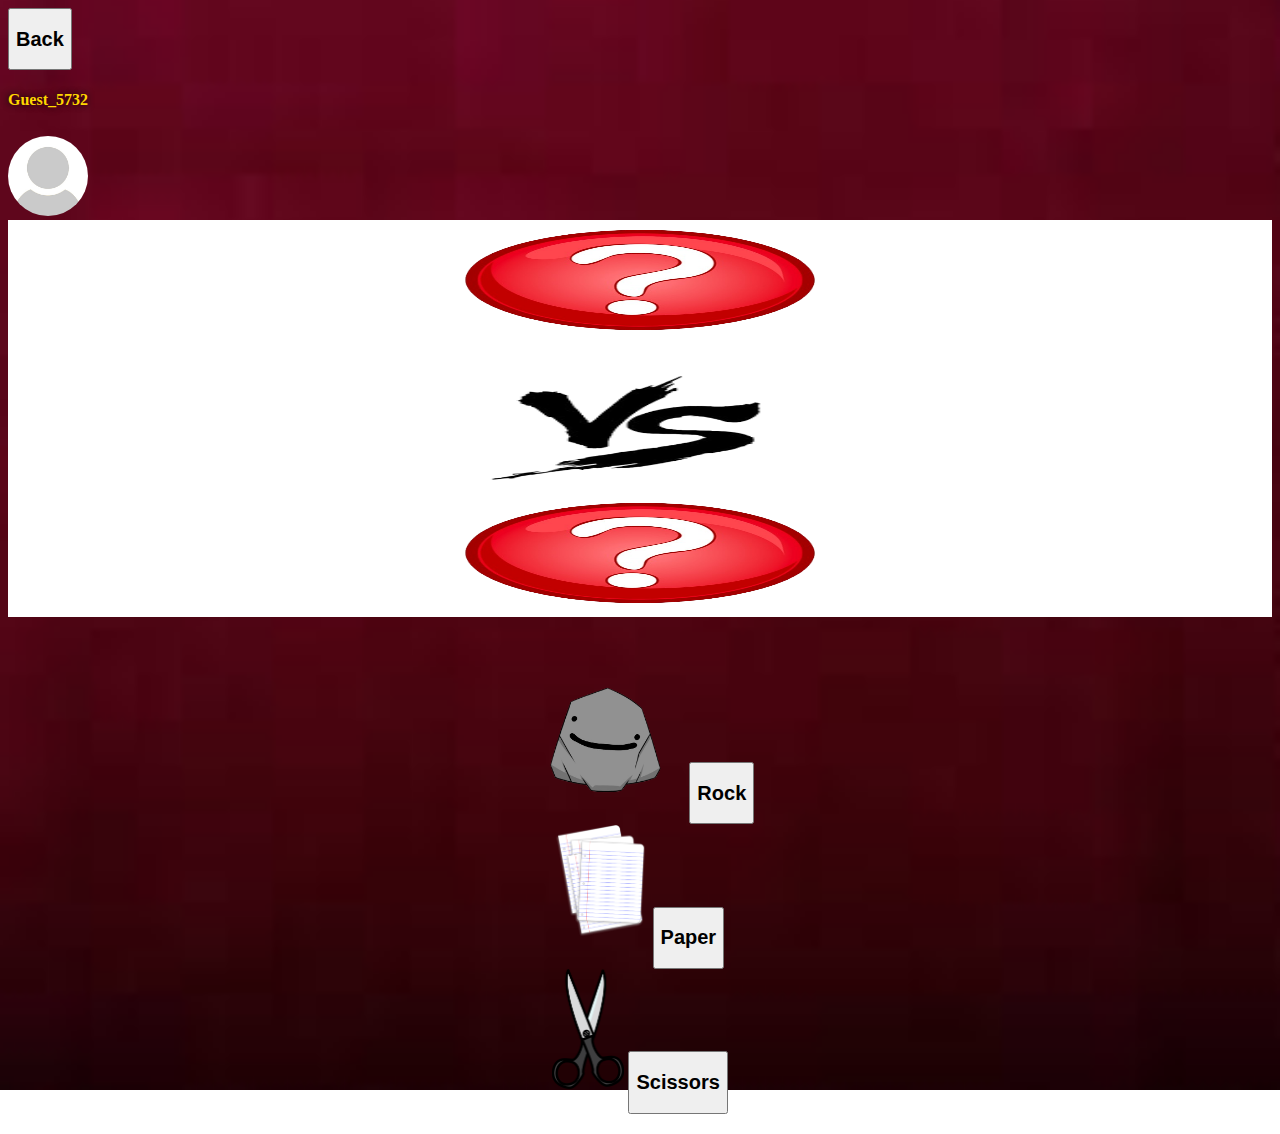
==== Classic.html @ da1e112c "words change" ====
<!DOCTYPE html>
<html lang="en">
  <head>
    <title>Classic RPS</title>
    <!-- Required meta tags -->
    <meta charset="utf-8" />
    <meta
      name="viewport"
      content="width=device-width, initial-scale=1, shrink-to-fit=no"
    />

    <!-- Bootstrap CSS v5.2.1 -->
    <link
      href="https://cdn.jsdelivr.net/npm/bootstrap@5.3.2/dist/css/bootstrap.min.css"
      rel="stylesheet"
      integrity="sha384-T3c6CoIi6uLrA9TneNEoa7RxnatzjcDSCmG1MXxSR1GAsXEV/Dwwykc2MPK8M2HN"
      crossorigin="anonymous"
    />
    <link rel="stylesheet" href="Classic.css" />
  </head>

  <body class="container-fluid">
    <header>
      <!-- place navbar here -->
      <div class="row">
        <div class="col-6 BackButton">
          <a href="index.html">
            <button type="button" class="btn btn-warning">
              <h2>Back</h2>
            </button>
          </a>
        </div>
        <div class="col-6 d-flex justify-content-end">
          <h4 id="name"></h4>
          <img src="imgs/default-username-icon-RPS.jpg" class="iconDefault" />
        </div>
      </div>
    </header>
    <main>
      <!-- Center Box of Game-->
      <div class="row">
        <div class="gamebox col-8 justify-content-center">
          <div class="row">
            <div class="col-4">
              <img
                id="player-box"
                class="player-box"
                src="imgs/question-mark-RPS.png"
              />
              <h6 id="playerResult" class="playerResult"></h6>
            </div>
            <div class="col-4">
              <img id="VS-box" class="VS-box" src="imgs/VS-RPS.png" />
            </div>
            <div class="col-4">
              <img
                id="opponent-box"
                class="opponent-box"
                src="imgs/question-mark-RPS.png"
              />
              <h6 id="computerResult" class="opponentResult"></h6>
            </div>
          </div>
        </div>
      </div>
      <!-- Buttons for RPS-->
      <div class="row RPS-Buttons">
        <div class="col-4">
          <img class="rock-photo" src="/imgs/rock-RPS.png" />
          <button type="button" class="btn btn-warning" onclick="rock()">
            <h2>Rock</h2>
          </button>
        </div>
        <div class="col-4">
          <img class="paper-photo" src="/imgs/paper-rps.png" />
          <button type="button" class="btn btn-warning" onclick="paper()">
            <h2>Paper</h2>
          </button>
        </div>
        <div class="col-4">
          <img class="scissors-photo" src="/imgs/scissors-RPS.png" />
          <button type="button" class="btn btn-warning" onclick="scissors()">
            <h2>Scissors</h2>
          </button>
        </div>
      </div>

      <h2 id="results"></h2>
    </main>
    <footer>
      <!-- place footer here -->
    </footer>
    <!-- Bootstrap JavaScript Libraries -->
    <script
      src="https://cdn.jsdelivr.net/npm/@popperjs/core@2.11.8/dist/umd/popper.min.js"
      integrity="sha384-I7E8VVD/ismYTF4hNIPjVp/Zjvgyol6VFvRkX/vR+Vc4jQkC+hVqc2pM8ODewa9r"
      crossorigin="anonymous"
    ></script>

    <script
      src="https://cdn.jsdelivr.net/npm/bootstrap@5.3.2/dist/js/bootstrap.min.js"
      integrity="sha384-BBtl+eGJRgqQAUMxJ7pMwbEyER4l1g+O15P+16Ep7Q9Q+zqX6gSbd85u4mG4QzX+"
      crossorigin="anonymous"
    ></script>
    <script src="classic.js"></script>
  </body>
</html>
---- Classic.css ----
body{
    background-image:url(imgs/Casino-RPS.jpg) ;
    background-position:center center;
    background-size: cover;
    background-repeat: no-repeat;
    background-attachment: fixed;
    color:gold;
    text-shadow: 0px 0px 7px black;
}
.BackButton{
    margin-top: 5px;
}
.iconDefault{
    height: 80px !important;
    width: 80px !important;
    border: 1px;
    border-radius:50%;
    margin-top: 5px;
}
.gamebox{
    background-color:white;
    text-align: center;
    margin:auto;
}
.RPS-Buttons{
    margin: auto;
    text-align: center;
    margin-top:5%;
}
img{
    height:120px;
    width:auto;
}
.player-box{
    width:33%;
}
.VS-box{
    width:33%;
}
.opponent-box{
    width:33%;
}
.playerResult{
color:black;
}
.opponentResult{
    color:black
}
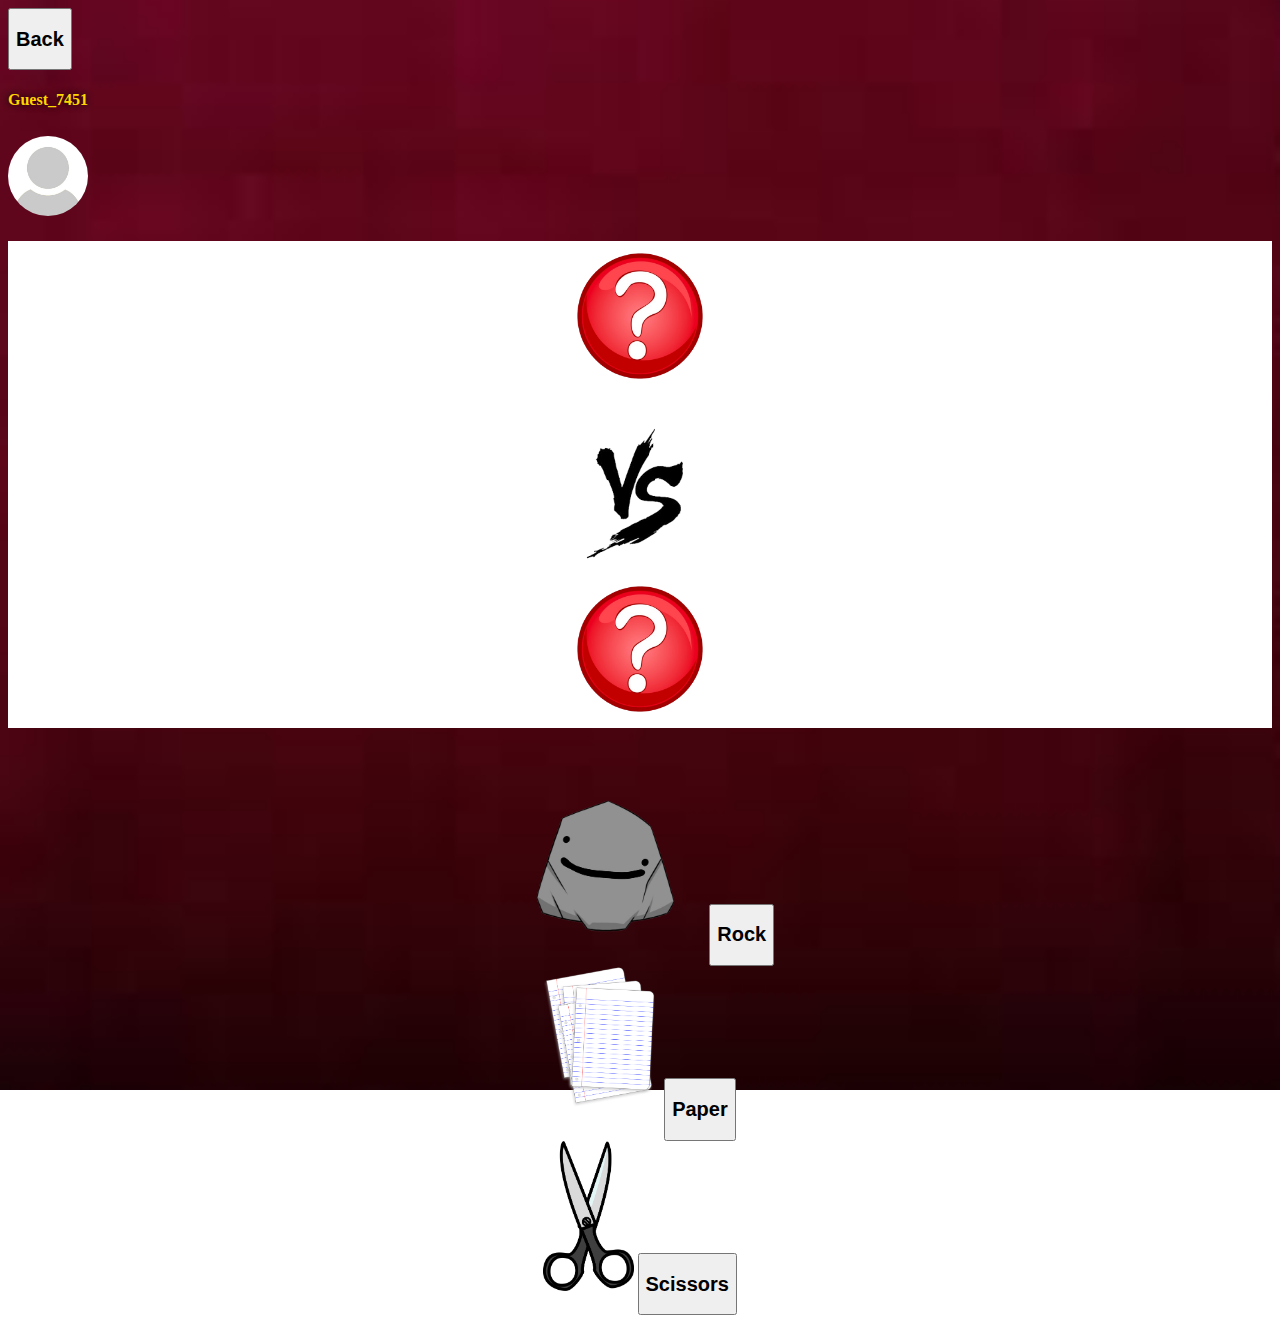
==== commit db2ac7f4: "score doesnt add :(" ====
--- a/Classic.html
+++ b/Classic.html
@@ -40,28 +40,32 @@
       <!-- Center Box of Game-->
       <div class="row">
         <div class="gamebox col-8 justify-content-center">
-          <div class="row">
-            <div class="col-4">
-              <img
-                id="player-box"
-                class="player-box"
-                src="imgs/question-mark-RPS.png"
-              />
-              <h6 id="playerResult" class="playerResult"></h6>
+            <!--Score Woods here-->
+            <div class="row">
+                <h1 id="gameScore"></h1>
             </div>
-            <div class="col-4">
-              <img id="VS-box" class="VS-box" src="imgs/VS-RPS.png" />
-            </div>
-            <div class="col-4">
-              <img
-                id="opponent-box"
-                class="opponent-box"
-                src="imgs/question-mark-RPS.png"
-              />
-              <h6 id="computerResult" class="opponentResult"></h6>
-            </div>
-          </div>
-        </div>
+            <div class="row">
+                <div class="col-4">
+                  <img
+                    id="player-box"
+                    class="player-box"
+                    src="imgs/question-mark-RPS.png"
+                  />
+                  <h6 id="playerResult" class="playerResult"></h6>
+                </div>
+                <div class="col-4">
+                  <img id="VS-box" class="VS-box" src="imgs/VS-RPS.png" />
+                </div>
+                <div class="col-4">
+                  <img
+                    id="opponent-box"
+                    class="opponent-box"
+                    src="imgs/question-mark-RPS.png"
+                  />
+                  <h6 id="computerResult" class="opponentResult"></h6>
+                </div>
+              </div>
+      </div>
       </div>
       <!-- Buttons for RPS-->
       <div class="row RPS-Buttons">
--- a/Classic.css
+++ b/Classic.css
@@ -28,17 +28,8 @@
     margin-top:5%;
 }
 img{
-    height:120px;
-    width:auto;
-}
-.player-box{
-    width:33%;
-}
-.VS-box{
-    width:33%;
-}
-.opponent-box{
-    width:33%;
+    height:150px;
+    width: auto;
 }
 .playerResult{
 color:black;
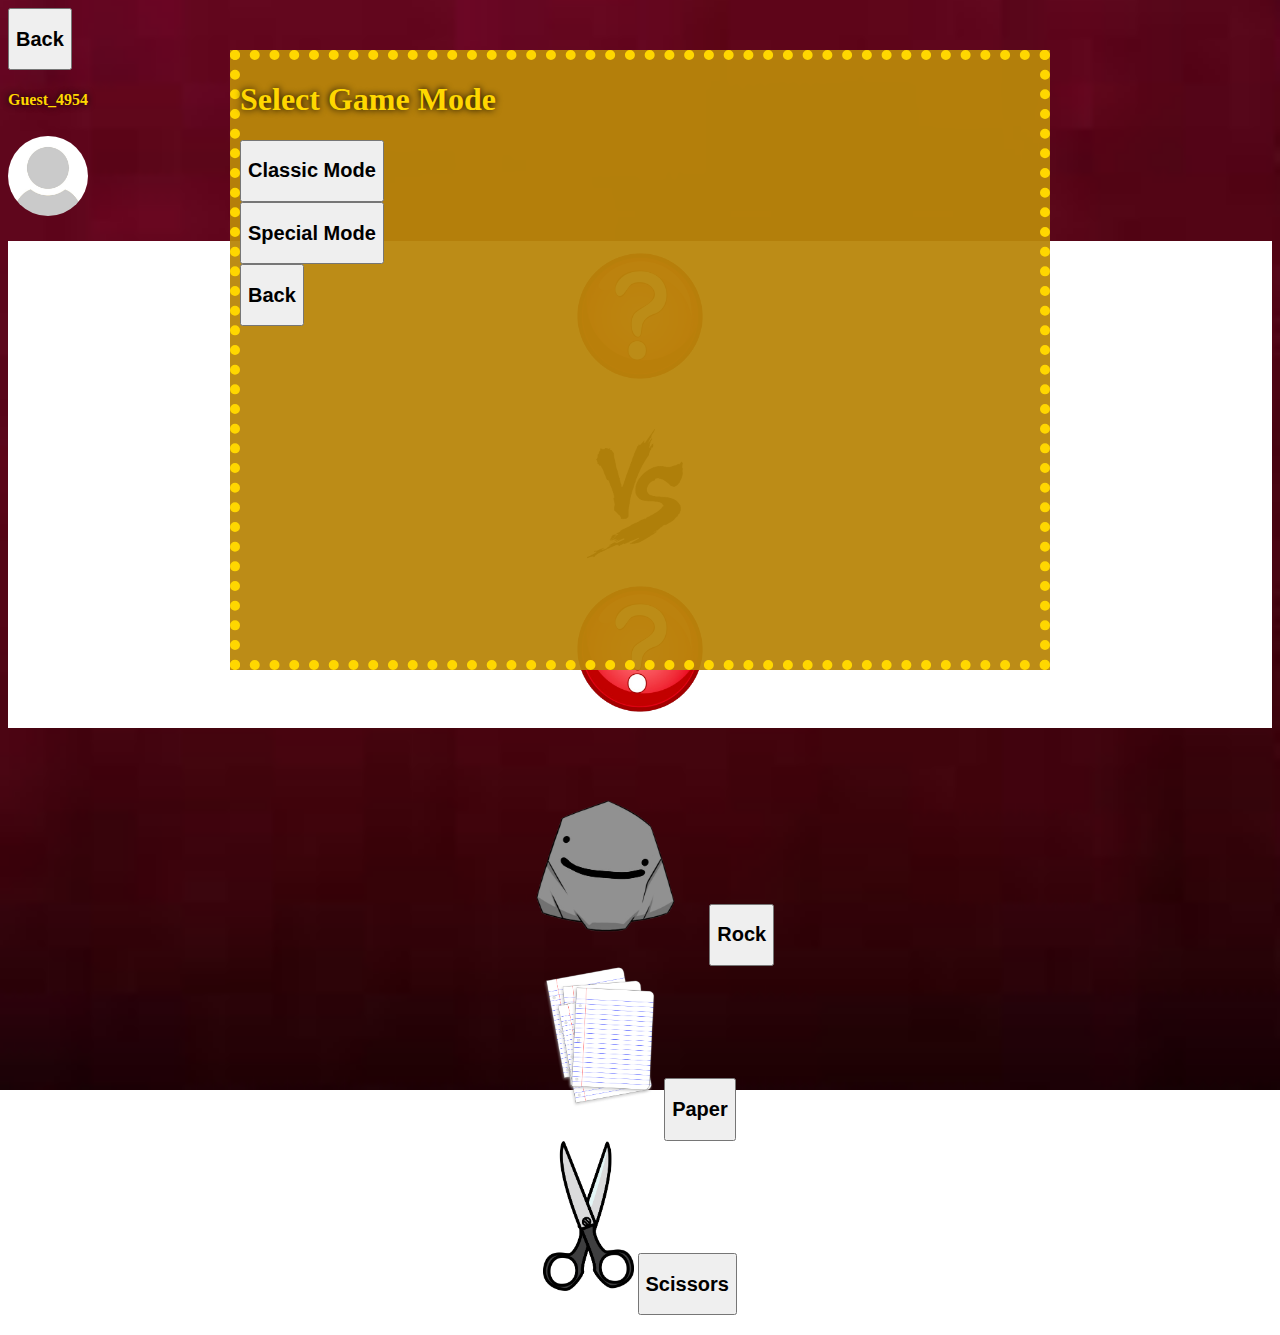
==== commit a591ae71: "kilgore forced me to commit this without asking waht it was." ====
--- a/Classic.html
+++ b/Classic.html
@@ -40,32 +40,65 @@
       <!-- Center Box of Game-->
       <div class="row">
         <div class="gamebox col-8 justify-content-center">
-            <!--Score Woods here-->
-            <div class="row">
-                <h1 id="gameScore"></h1>
+          <!--Score Woods here-->
+          <div class="row">
+            <h1 id="gameScore"></h1>
+          </div>
+          <div class="row">
+            <div class="col-4">
+              <img
+                id="player-box"
+                class="player-box"
+                src="imgs/question-mark-RPS.png"
+              />
+              <h6 id="playerResult" class="playerResult"></h6>
             </div>
-            <div class="row">
-                <div class="col-4">
-                  <img
-                    id="player-box"
-                    class="player-box"
-                    src="imgs/question-mark-RPS.png"
-                  />
-                  <h6 id="playerResult" class="playerResult"></h6>
-                </div>
-                <div class="col-4">
-                  <img id="VS-box" class="VS-box" src="imgs/VS-RPS.png" />
-                </div>
-                <div class="col-4">
-                  <img
-                    id="opponent-box"
-                    class="opponent-box"
-                    src="imgs/question-mark-RPS.png"
-                  />
-                  <h6 id="computerResult" class="opponentResult"></h6>
-                </div>
-              </div>
+            <div class="col-4">
+              <img id="VS-box" class="VS-box" src="imgs/VS-RPS.png" />
+            </div>
+            <div class="col-4">
+              <img
+                id="opponent-box"
+                class="opponent-box"
+                src="imgs/question-mark-RPS.png"
+              />
+              <h6 id="computerResult" class="opponentResult"></h6>
+            </div>
+          </div>
+        </div>
       </div>
+      <!--Popup for the Game Over (Win and Lose)-->
+      <div id="gameOver" class="gameOver row d-none justify-content-center">
+        <div class="col-12">
+          <h1>Select Game Mode</h1>
+          <div class="row d-flex justify-content-center">
+            <div class="col-6">
+              <a href="Classic.html"
+                ><button type="button" class="btn btn-warning classic">
+                  <h2>Classic Mode</h2>
+                </button></a
+              >
+            </div>
+          </div>
+          <div class="row d-flex justify-content-center">
+            <div class="col-6">
+              <button type="button" class="btn btn-warning special">
+                <h2>Special Mode</h2>
+              </button>
+            </div>
+          </div>
+          <div class="row d-flex justify-content-center">
+            <div class="col-6">
+              <button
+                type="button"
+                class="btn btn-warning BackButtton"
+                onclick="back()"
+              >
+                <h2>Back</h2>
+              </button>
+            </div>
+          </div>
+        </div>
       </div>
       <!-- Buttons for RPS-->
       <div class="row RPS-Buttons">
--- a/Classic.css
+++ b/Classic.css
@@ -36,4 +36,17 @@
 }
 .opponentResult{
     color:black
-}+}
+.gameOver{
+position: absolute; /*popup, use absolute */ /*inline, use relative*/
+    z-index: 10000;
+    background-color: white;
+    height: 600px;
+    aspect-ratio: 4/3;
+    top: 40%;
+    left: 50%;
+    transform: translate(-50%, -50%);
+    background-color: rgba(184,134,11,0.95);
+    border: 10px dotted;
+    border-color:gold;
+}
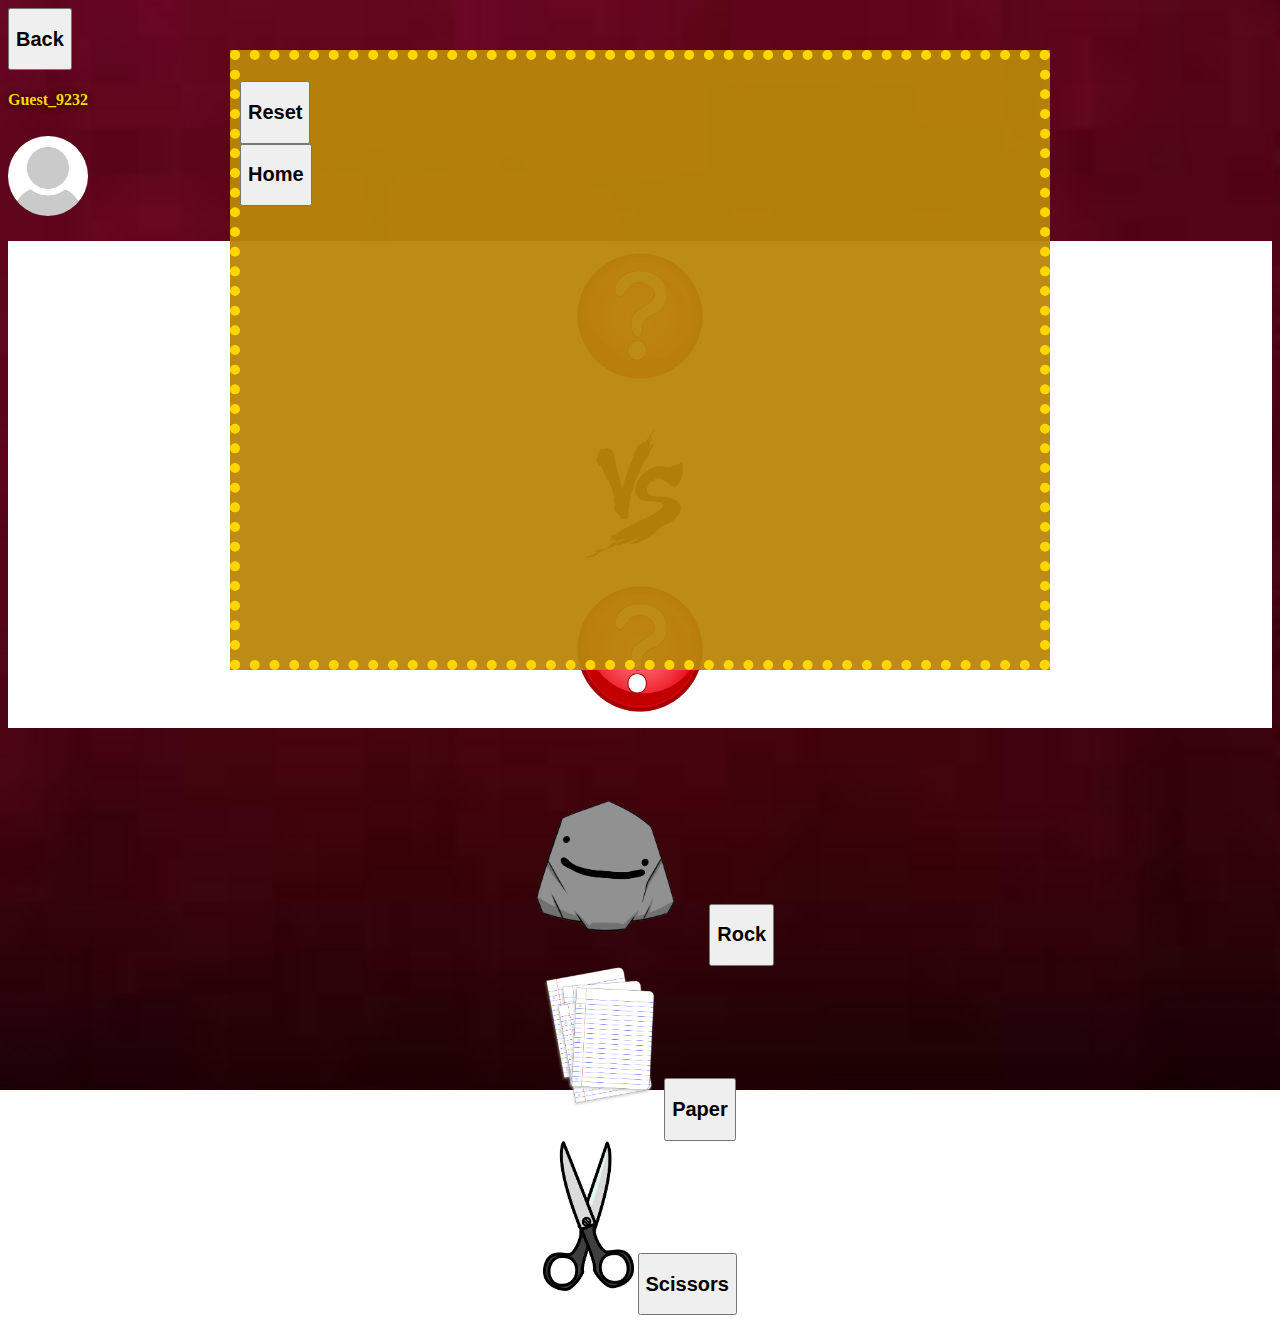
==== commit e70a42c4: "Fix basic Styling Game Works" ====
--- a/Classic.html
+++ b/Classic.html
@@ -68,34 +68,25 @@
         </div>
       </div>
       <!--Popup for the Game Over (Win and Lose)-->
-      <div id="gameOver" class="gameOver row d-none justify-content-center">
+      <div class="gameOver row d-none justify-content-center">
         <div class="col-12">
-          <h1>Select Game Mode</h1>
+          <h1 id="gameOver"></h1>
           <div class="row d-flex justify-content-center">
             <div class="col-6">
-              <a href="Classic.html"
-                ><button type="button" class="btn btn-warning classic">
-                  <h2>Classic Mode</h2>
-                </button></a
-              >
+              <a href="Classic.html">
+                <button type="button" class="btn btn-warning classic">
+                  <h2>Reset</h2>
+                </button>
+                </a>
             </div>
           </div>
           <div class="row d-flex justify-content-center">
             <div class="col-6">
+              <a href="index.html">
               <button type="button" class="btn btn-warning special">
-                <h2>Special Mode</h2>
+                <h2>Home</h2>
               </button>
-            </div>
-          </div>
-          <div class="row d-flex justify-content-center">
-            <div class="col-6">
-              <button
-                type="button"
-                class="btn btn-warning BackButtton"
-                onclick="back()"
-              >
-                <h2>Back</h2>
-              </button>
+            </a>
             </div>
           </div>
         </div>
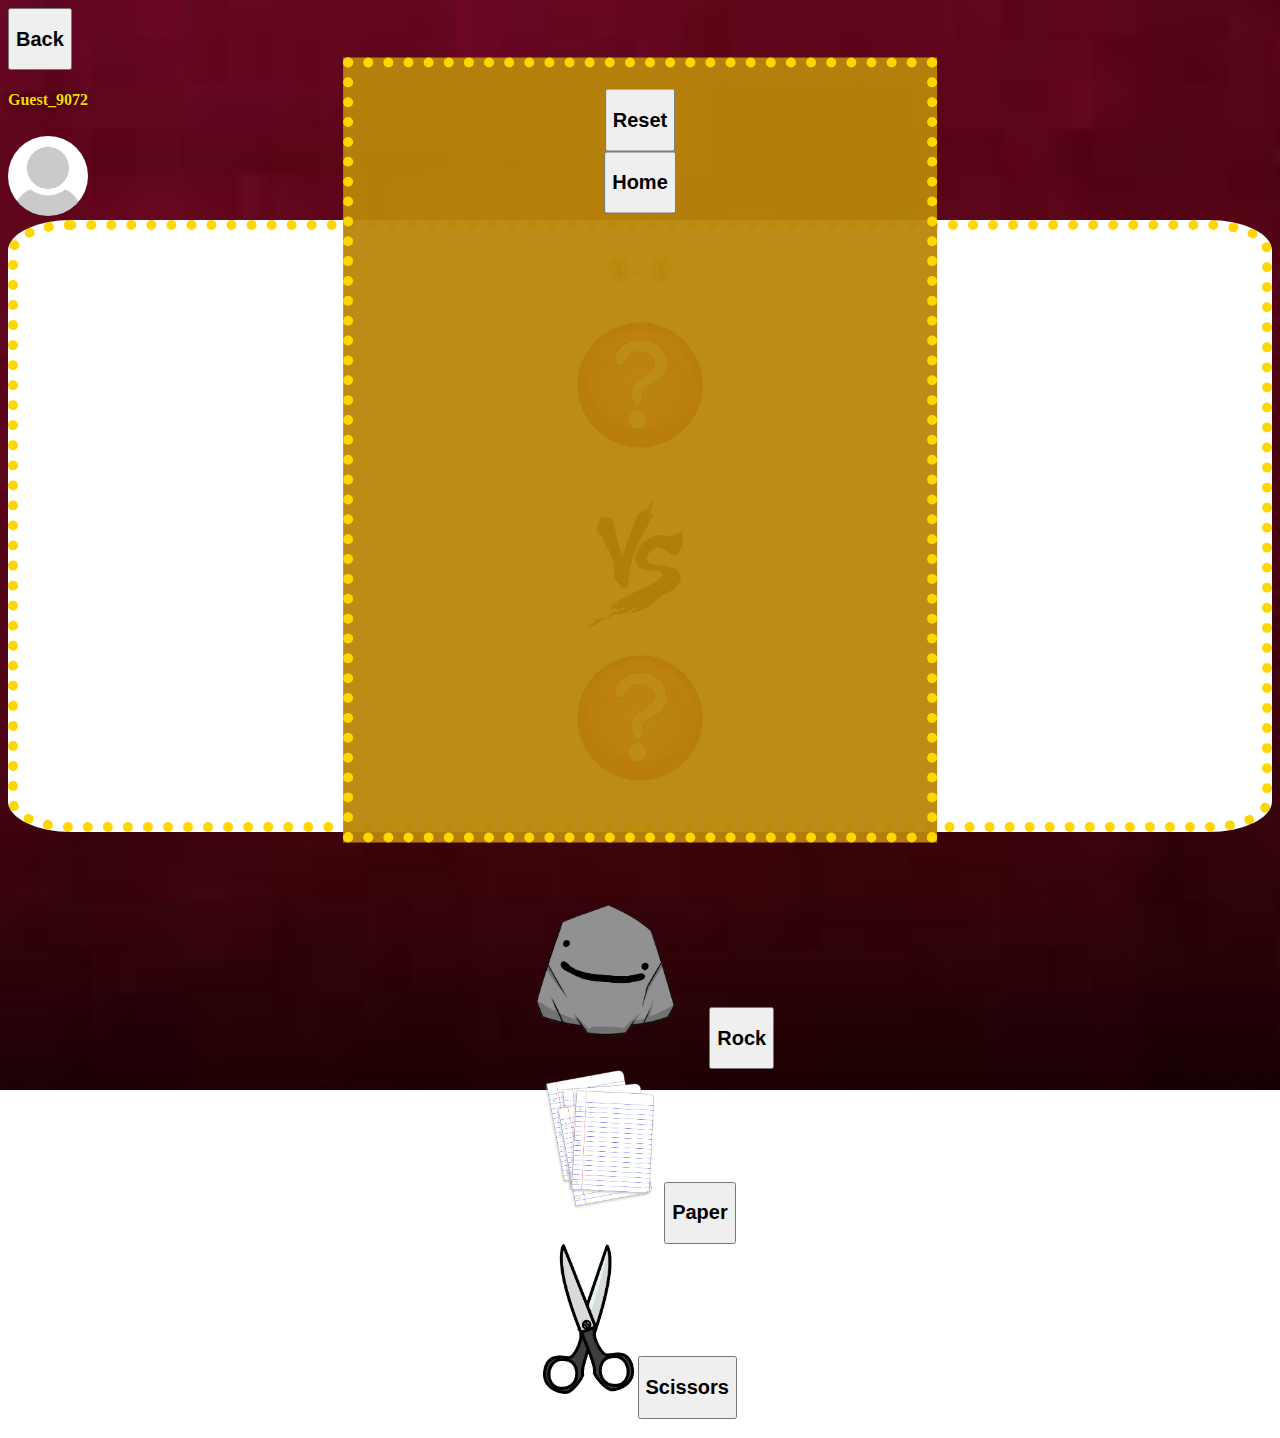
==== commit a8599cb5: "Game Works" ====
--- a/Classic.html
+++ b/Classic.html
@@ -37,12 +37,34 @@
       </div>
     </header>
     <main>
+      <!--Popup for the Game Over (Win and Lose)-->
+      <div class="gameOver row d-none justify-content-center mx-auto">
+        <div class="col-12">
+          <h1 id="gameOver"></h1>
+          <div class="row d-flex justify-content-center">
+            <div class="col-12 mt-3">
+                <button type="button" class="btn btn-warning classic" onclick="reset()">
+                  <h2>Reset</h2>
+                </button>
+            </div>
+          </div>
+          <div class="row d-flex justify-content-center">
+            <div class="col-12 mt-5">
+              <a href="index.html">
+              <button type="button" class="btn btn-warning special">
+                <h2>Home</h2>
+              </button>
+            </a>
+            </div>
+          </div>
+        </div>
+      </div>
       <!-- Center Box of Game-->
       <div class="row">
         <div class="gamebox col-8 justify-content-center">
           <!--Score Woods here-->
           <div class="row">
-            <h1 id="gameScore"></h1>
+            <h1 id="gameScore">0 - 0</h1>
           </div>
           <div class="row">
             <div class="col-4">
@@ -63,30 +85,6 @@
                 src="imgs/question-mark-RPS.png"
               />
               <h6 id="computerResult" class="opponentResult"></h6>
-            </div>
-          </div>
-        </div>
-      </div>
-      <!--Popup for the Game Over (Win and Lose)-->
-      <div class="gameOver row d-none justify-content-center">
-        <div class="col-12">
-          <h1 id="gameOver"></h1>
-          <div class="row d-flex justify-content-center">
-            <div class="col-6">
-              <a href="Classic.html">
-                <button type="button" class="btn btn-warning classic">
-                  <h2>Reset</h2>
-                </button>
-                </a>
-            </div>
-          </div>
-          <div class="row d-flex justify-content-center">
-            <div class="col-6">
-              <a href="index.html">
-              <button type="button" class="btn btn-warning special">
-                <h2>Home</h2>
-              </button>
-            </a>
             </div>
           </div>
         </div>
--- a/Classic.css
+++ b/Classic.css
@@ -21,6 +21,9 @@
     background-color:white;
     text-align: center;
     margin:auto;
+    border: 10px dotted;
+    border-color:gold;
+    border-radius:5%;
 }
 .RPS-Buttons{
     margin: auto;
@@ -29,7 +32,7 @@
 }
 img{
     height:150px;
-    width: auto;
+    width:auto;
 }
 .playerResult{
 color:black;
@@ -41,12 +44,15 @@
 position: absolute; /*popup, use absolute */ /*inline, use relative*/
     z-index: 10000;
     background-color: white;
-    height: 600px;
-    aspect-ratio: 4/3;
-    top: 40%;
-    left: 50%;
+    height: 85%;
+    aspect-ratio: 3/4;
+    
+    left:50%;
+    top:50%;
     transform: translate(-50%, -50%);
+    
     background-color: rgba(184,134,11,0.95);
     border: 10px dotted;
     border-color:gold;
+    text-align: center;
 }
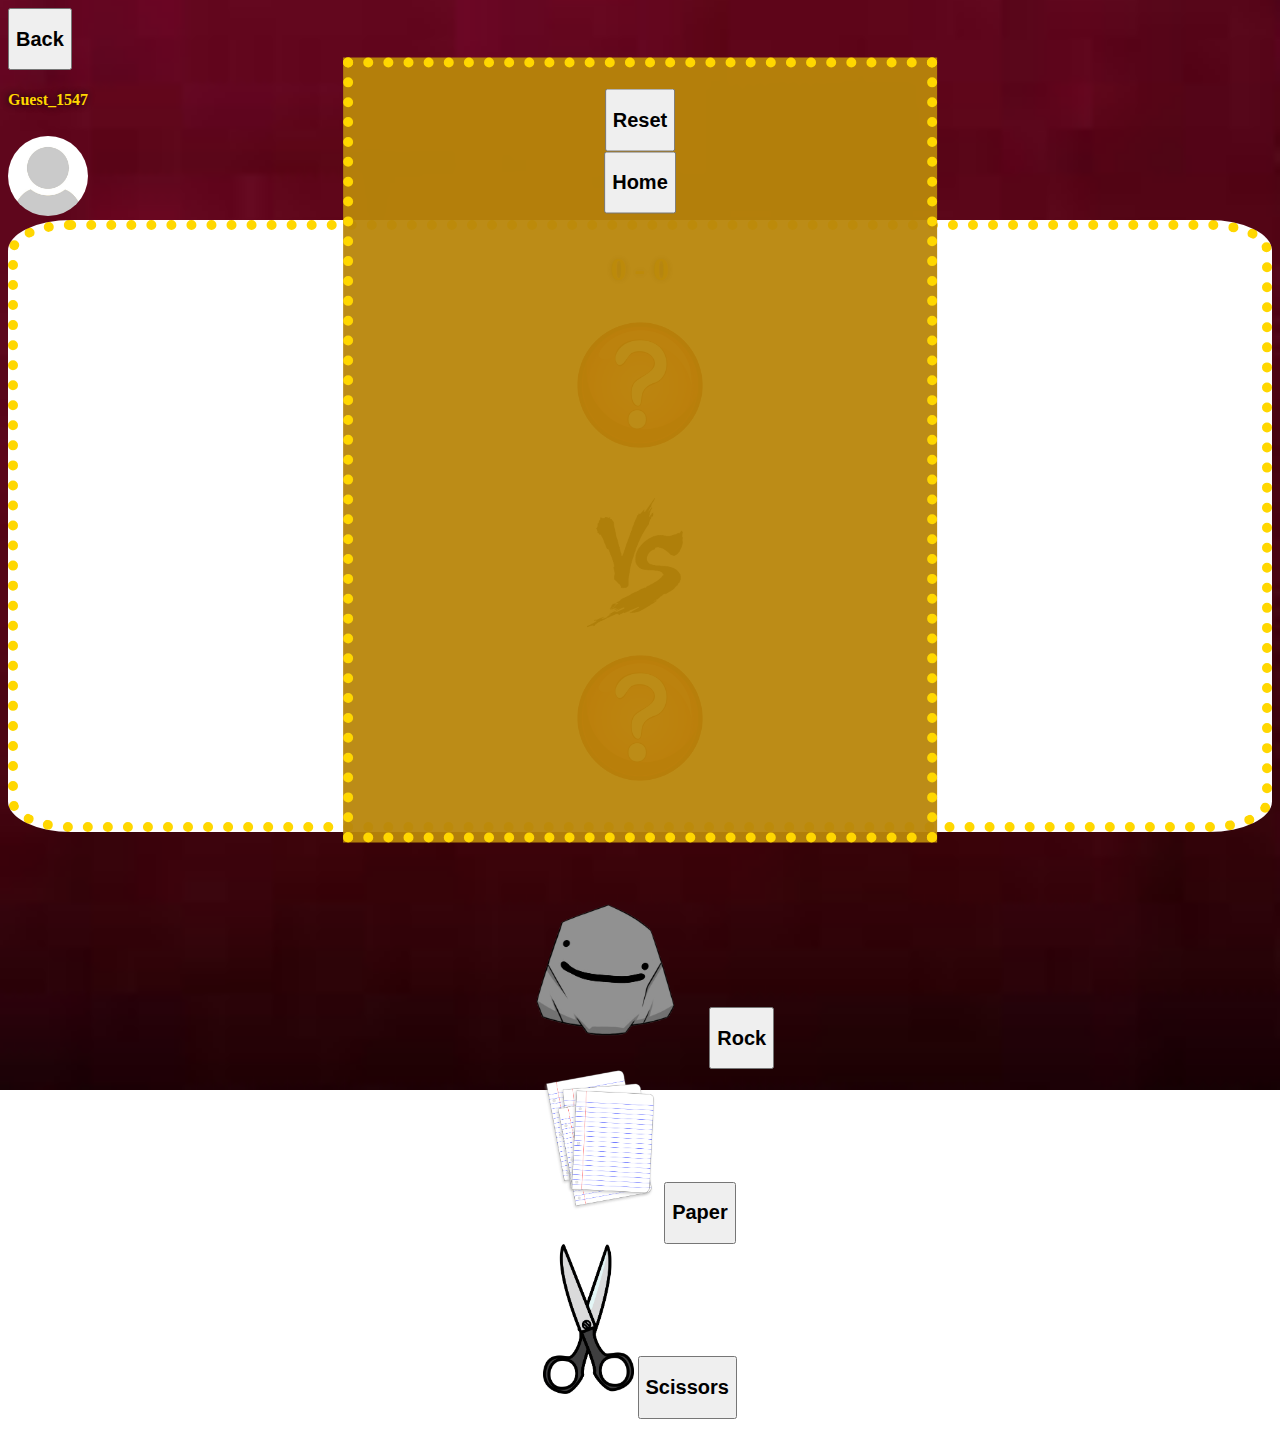
==== commit ab7ec8a9: "Fixed photos" ====
--- a/Classic.html
+++ b/Classic.html
@@ -92,19 +92,19 @@
       <!-- Buttons for RPS-->
       <div class="row RPS-Buttons">
         <div class="col-4">
-          <img class="rock-photo" src="/imgs/rock-RPS.png" />
+          <img class="rock-photo" src="imgs/rock-RPS.png" />
           <button type="button" class="btn btn-warning" onclick="rock()">
             <h2>Rock</h2>
           </button>
         </div>
         <div class="col-4">
-          <img class="paper-photo" src="/imgs/paper-rps.png" />
+          <img class="paper-photo" src="imgs/paper-rps.png" />
           <button type="button" class="btn btn-warning" onclick="paper()">
             <h2>Paper</h2>
           </button>
         </div>
         <div class="col-4">
-          <img class="scissors-photo" src="/imgs/scissors-RPS.png" />
+          <img class="scissors-photo" src="imgs/scissors-RPS.png" />
           <button type="button" class="btn btn-warning" onclick="scissors()">
             <h2>Scissors</h2>
           </button>
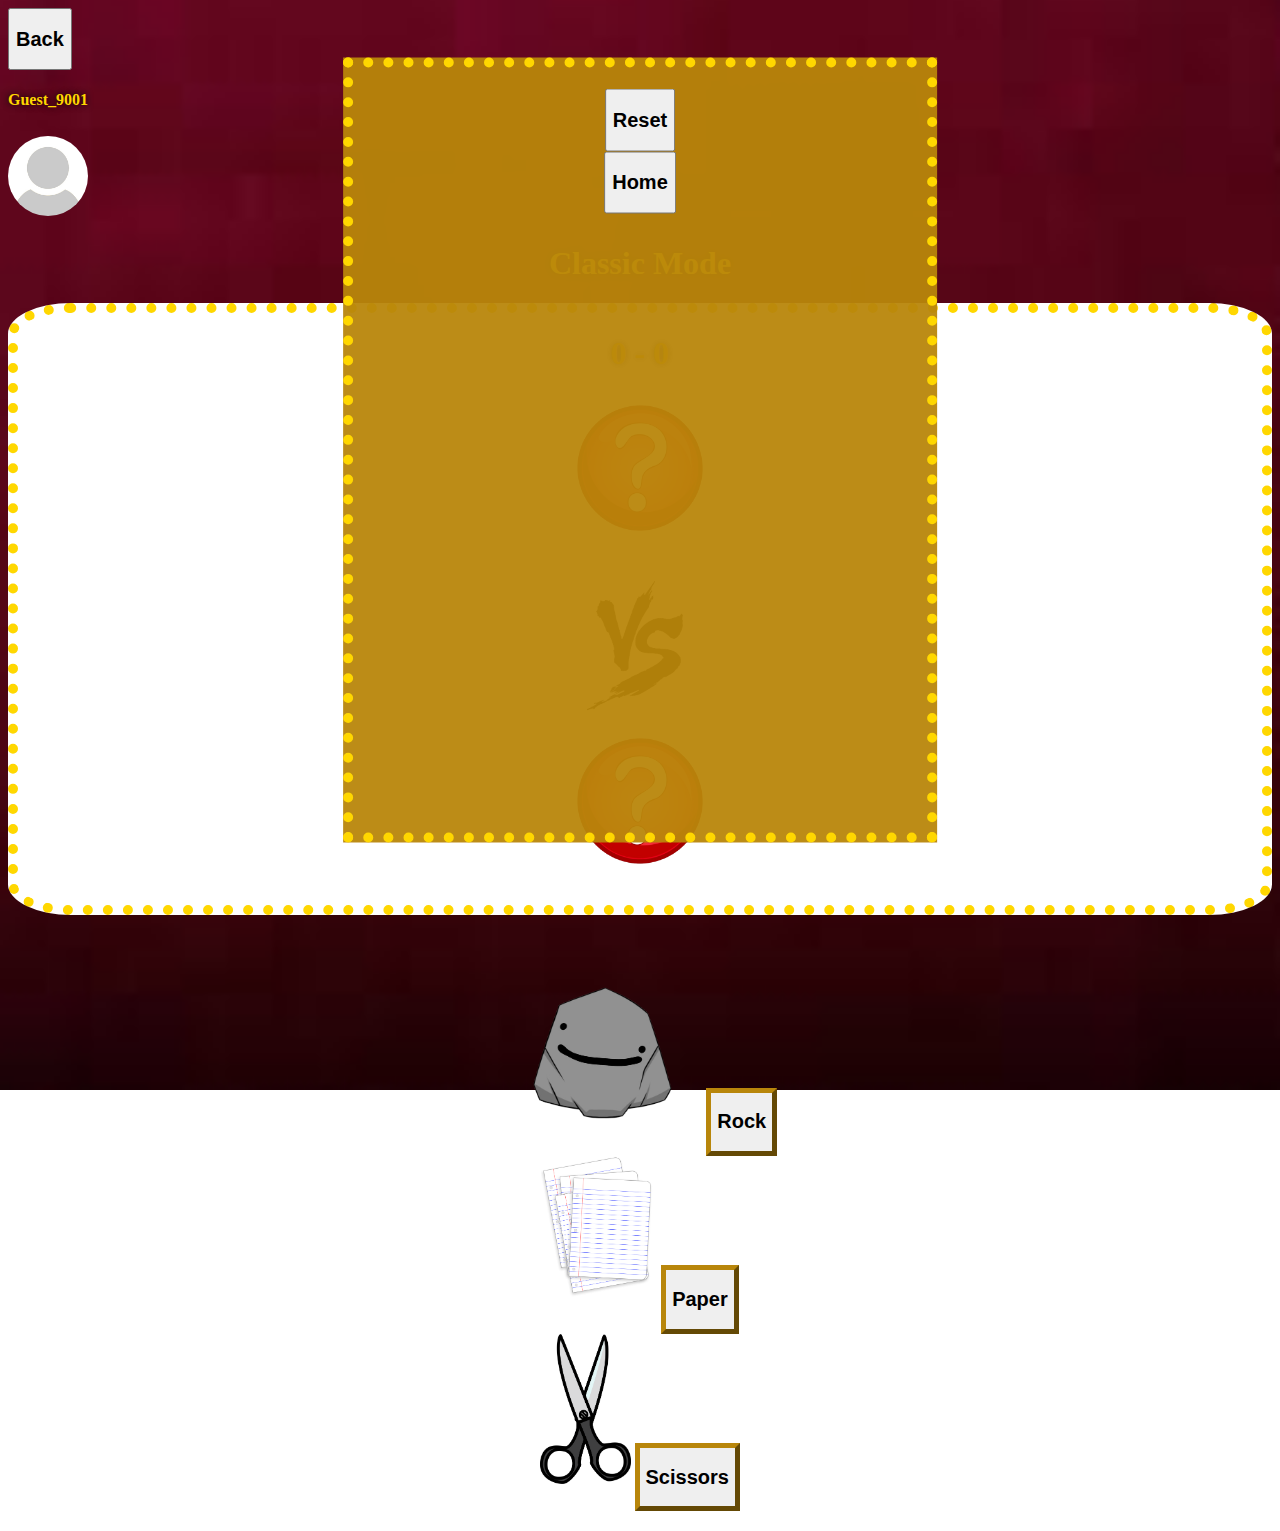
==== commit 9f9db454: "Fixed some margin issues with game titles (game move down)" ====
--- a/Classic.html
+++ b/Classic.html
@@ -59,6 +59,9 @@
           </div>
         </div>
       </div>
+      <div class="row modeName">
+        <h1>Classic Mode</h1>
+      </div>
       <!-- Center Box of Game-->
       <div class="row">
         <div class="gamebox col-8 justify-content-center">
@@ -70,18 +73,18 @@
             <div class="col-4">
               <img
                 id="player-box"
-                class="player-box"
+                class="player-box img-fluid"
                 src="imgs/question-mark-RPS.png"
               />
               <h6 id="playerResult" class="playerResult"></h6>
             </div>
             <div class="col-4">
-              <img id="VS-box" class="VS-box" src="imgs/VS-RPS.png" />
+              <img id="VS-box" class="VS-box img-fluid" src="imgs/VS-RPS.png" />
             </div>
             <div class="col-4">
               <img
                 id="opponent-box"
-                class="opponent-box"
+                class="opponent-box img-fluid"
                 src="imgs/question-mark-RPS.png"
               />
               <h6 id="computerResult" class="opponentResult"></h6>
@@ -92,20 +95,20 @@
       <!-- Buttons for RPS-->
       <div class="row RPS-Buttons">
         <div class="col-4">
-          <img class="rock-photo" src="imgs/rock-RPS.png" />
-          <button type="button" class="btn btn-warning" onclick="rock()">
+          <img class="option-photo img-fluid" src="imgs/rock-RPS.png" />
+          <button type="button" class="rock-button btn btn-warning" onclick="rock()">
             <h2>Rock</h2>
           </button>
         </div>
         <div class="col-4">
-          <img class="paper-photo" src="imgs/paper-rps.png" />
-          <button type="button" class="btn btn-warning" onclick="paper()">
+          <img class="option-photo img-fluid" src="imgs/paper-rps.png" />
+          <button type="button" class="paper-button btn btn-warning" onclick="paper()">
             <h2>Paper</h2>
           </button>
         </div>
         <div class="col-4">
-          <img class="scissors-photo" src="imgs/scissors-RPS.png" />
-          <button type="button" class="btn btn-warning" onclick="scissors()">
+          <img class="option-photo img-fluid" src="imgs/scissors-RPS.png" />
+          <button type="button" class="scissors-button btn btn-warning" onclick="scissors()">
             <h2>Scissors</h2>
           </button>
         </div>
--- a/Classic.css
+++ b/Classic.css
@@ -30,8 +30,41 @@
     text-align: center;
     margin-top:5%;
 }
-img{
-    height:150px;
+.rock-button{
+    border:5px;
+    border-style:outset;
+    border-color:darkgoldenrod;
+}
+.rock-button:hover{
+    border:5px;
+    border-style:outset;
+    border-color:whitesmoke;
+    background-color:darkgoldenrod;
+}
+.paper-button{
+    border:5px;
+    border-style:outset;
+    border-color:darkgoldenrod;
+}
+.paper-button:hover{
+    border:5px;
+    border-style:outset;
+    border-color:whitesmoke;
+    background-color:darkgoldenrod;
+}
+.scissors-button{
+    border:5px;
+    border-style:outset;
+    border-color:darkgoldenrod;
+}
+.scissors-button:hover{
+    border:5px;
+    border-style:outset;
+    border-color:whitesmoke;
+    background-color:darkgoldenrod;
+}
+.option-photo{
+    height:150px !important;
     width:auto;
 }
 .playerResult{
@@ -56,3 +89,16 @@
     border-color:gold;
     text-align: center;
 }
+.player-box{
+    max-height:150px;
+}
+.VS-box{
+    max-height:150px;
+}
+.opponent-box{
+    max-height:150px;
+}
+.modeName{
+    text-align: center;
+    margin-top: 2%;
+}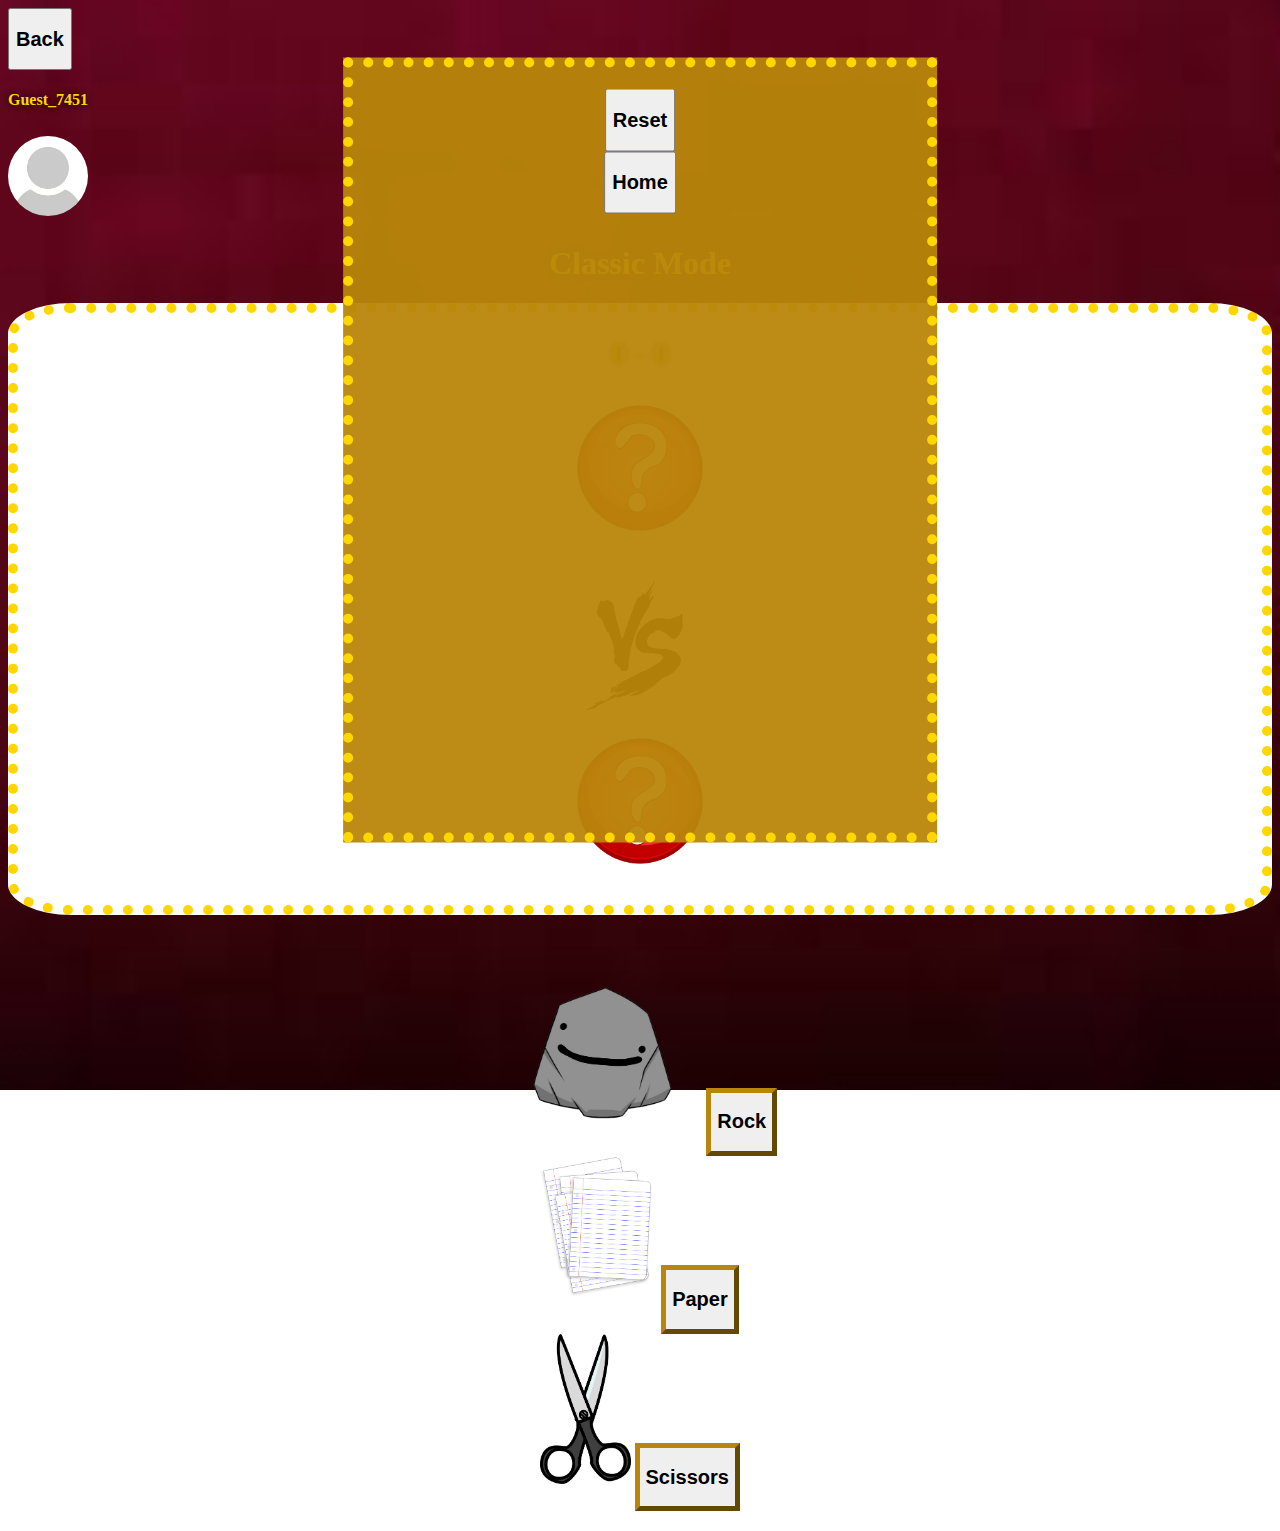
==== commit 314b42c8: "Finished 2.0" ====
--- a/Classic.html
+++ b/Classic.html
@@ -17,6 +17,7 @@
       crossorigin="anonymous"
     />
     <link rel="stylesheet" href="Classic.css" />
+    <link rel="shortcut icon" href="imgs/RPS-Logo.png" type="image/x-icon">
   </head>
 
   <body class="container-fluid">
